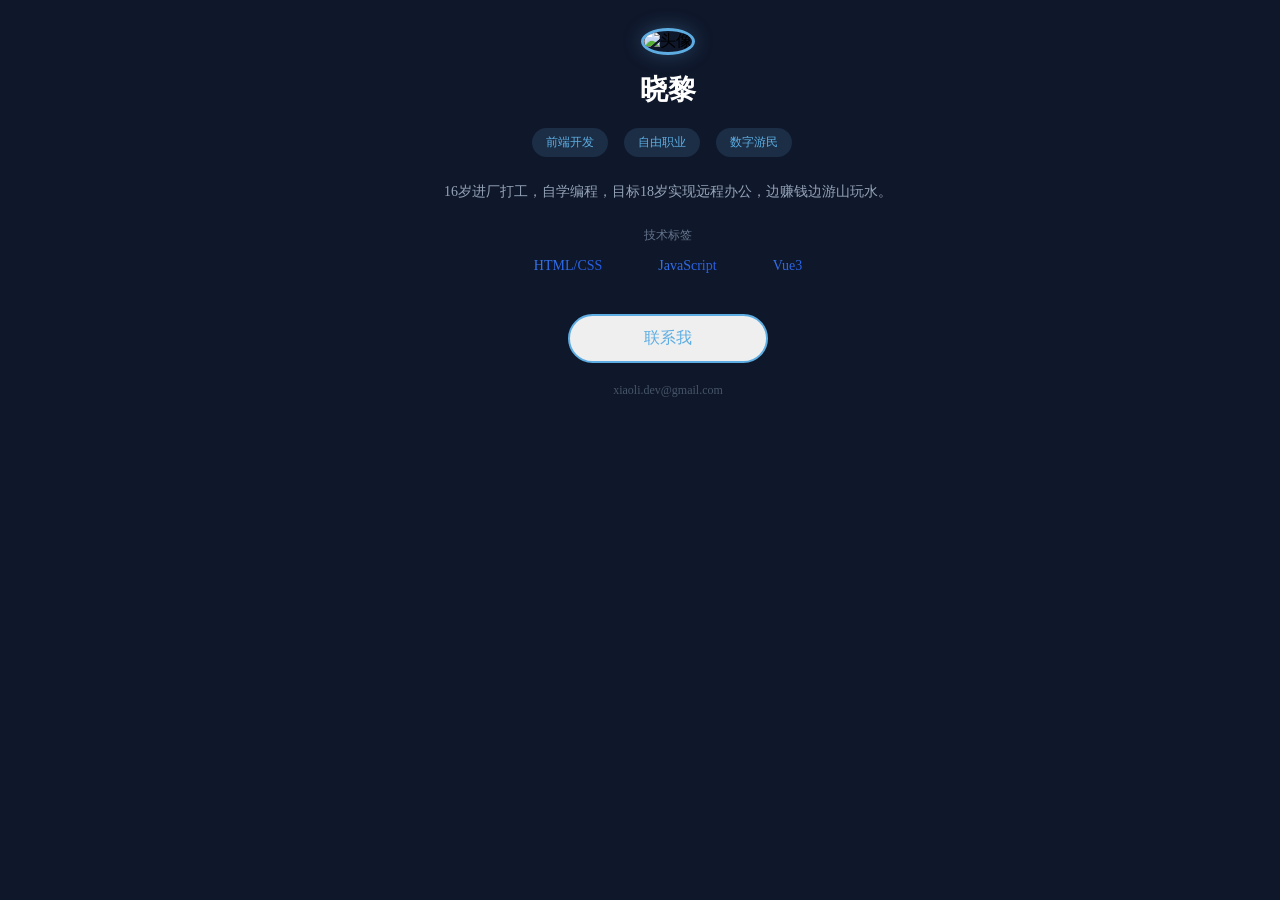
==== 个人名片页.html @ 52d36aeb "Add files via upload" ====
<!DOCTYPE html>
<html lang="en">

<head>
  <meta charset="UTF-8">
  <meta name="viewport" content="width=device-width, initial-scale=1.0">
  <title>个人名片页</title>
  <style>
    /* 初始化 导入样式初始化.css */
    @import url(./样式初始化.css);

    body {
      width: 100%;
      background-color: #0f172a;
      padding: 20px;
    }

    .Avatar {
      width: 100px;
      height: 100px;
      border-radius: 50%;
      margin-bottom: 20px;
      border: 3px solid #5DADE2;
      box-shadow: 0 0 20px rgba(93, 173, 226, 0.3);
      margin: 0 auto;
    }

    .header {
      text-align: center;
    }

    .main .name {
      /* 主体居中 */
      text-align: center;
      font-size: 28px;
      font-weight: 600;
      color: #fff;
      margin-top: 16px;
    }

    .main .desc {
      margin-top: 16px;
      /* 文字居中 */
      text-align: center;
    }

    .main .desc span {
      font-size: 12px;
      font-weight: 400;
      color: #5DADE2;
      background-color: rgba(93, 173, 226, 0.15);
      padding: 6px 14px;
      border-radius: 20px;
      display: inline-block;
      box-shadow: 1px solid rgba(93, 173, 226, 0.3);
      margin-right: 12px;
    }

    .main .desc2 {
      /* 主体居中 */
      text-align: center;
      /* 文字居中 */
      line-height: 24px;
      /* 行高 */
      line-height: 1.6;
      font-size: 14px;
      color: #94a3b8;
      margin-top: 24px;
    }

    .desc3 {
      margin-top: 24px;
      /* 文字居中 */
      text-align: center;
    }

    .desc3 .title {
      font-size: 12px;
      font-weight: 400;
      color: #64748b;
      /* 文字居中 */
      text-align: center;
      margin-bottom: 12px;
    }

    .desc3 span {
      font-size: 14px;
      font-weight: 500;
      color: #ccc;
      margin-right: 12px;
      padding: 10px 20px;
      border-radius: 8px;
      background: linear-gradient(135deg, #3b82f6, #1d4ed8);
      -webkit-background-clip: text;
      background-clip: text;
      color: transparent;
    }

    .desc3 span:last-child {
      margin-right: 0;
    }

    .footer {
      /* 底部居中 */
      margin-top: 40px;
      /* 文字居中 */
      text-align: center;
      background-color: rgba(0, 0, 0, 0);
    }

    .footer .contact-btn {
      width: 200px;
      font-size: 16px;
      padding: 12px 0;
      color: #5DADE2;
      border-radius: 25px;
      border: 2px solid #5DADE2;
      transition: all 0.3s;
    }

    .footer .contact-btn:hover {
      background-color: #5DADE2;
      color: #fff;
    }

    .footer .contact-btn2 {
      margin-top: 20px;
      color: #475569;
      font-size: 12px;
    }
  </style>
</head>

<body>
  <!-- 头部 -->
  <header class="header">
    <img src="./img/晓黎头像.jpg" alt="头像" class="Avatar">
  </header>
  <!-- 主体 -->
  <main class="main">
    <h1 class="name">晓黎</h1>
    <p class="desc">
      <span>
        前端开发
      </span>
      <span>
        自由职业
      </span>
      <span>
        数字游民
      </span>
    </p>

    <p class="desc2">16岁进厂打工，自学编程，目标18岁实现远程办公，边赚钱边游山玩水。</p>
  </main>

  <!-- 技术标签标题 -->
  <div class="desc3">
    <h2 class="title">技术标签</h2>
    <span>HTML/CSS</span>
    <span>JavaScript</span>
    <span>Vue3</span>
  </div>

  <!-- 底部 -->
  <footer class="footer">
    <button class="contact-btn">联系我</button>
    <p class="contact-btn2">xiaoli.dev@gmail.com</p>
  </footer>



</body>

</html>
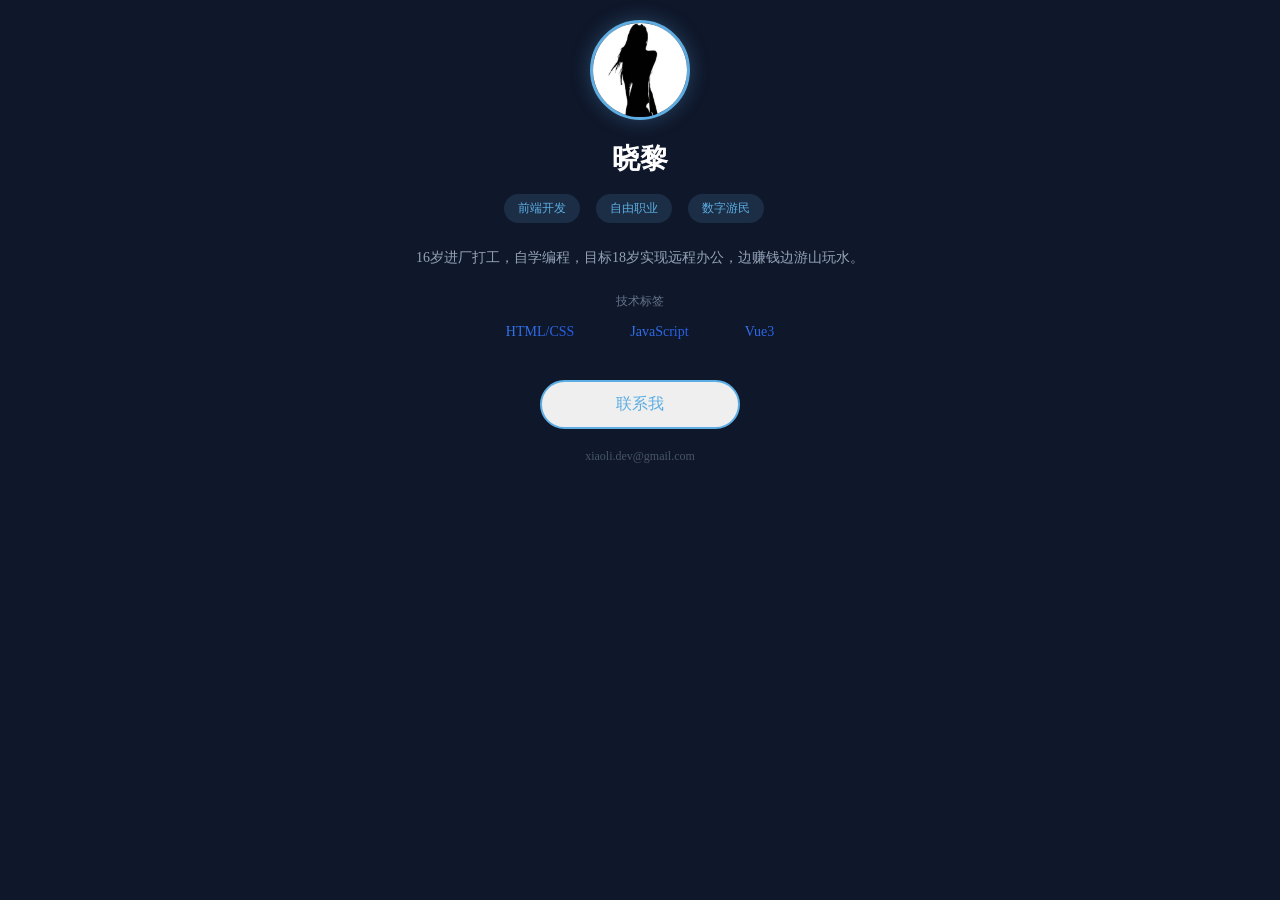
==== commit e49ffd51: "Update 个人名片页.html" ====
--- a/个人名片页.html
+++ b/个人名片页.html
@@ -134,7 +134,7 @@
 <body>
   <!-- 头部 -->
   <header class="header">
-    <img src="./img/晓黎头像.jpg" alt="头像" class="Avatar">
+    <img src="./晓黎头像.jpg" alt="头像" class="Avatar">
   </header>
   <!-- 主体 -->
   <main class="main">
@@ -172,4 +172,4 @@
 
 </body>
 
-</html>+</html>
